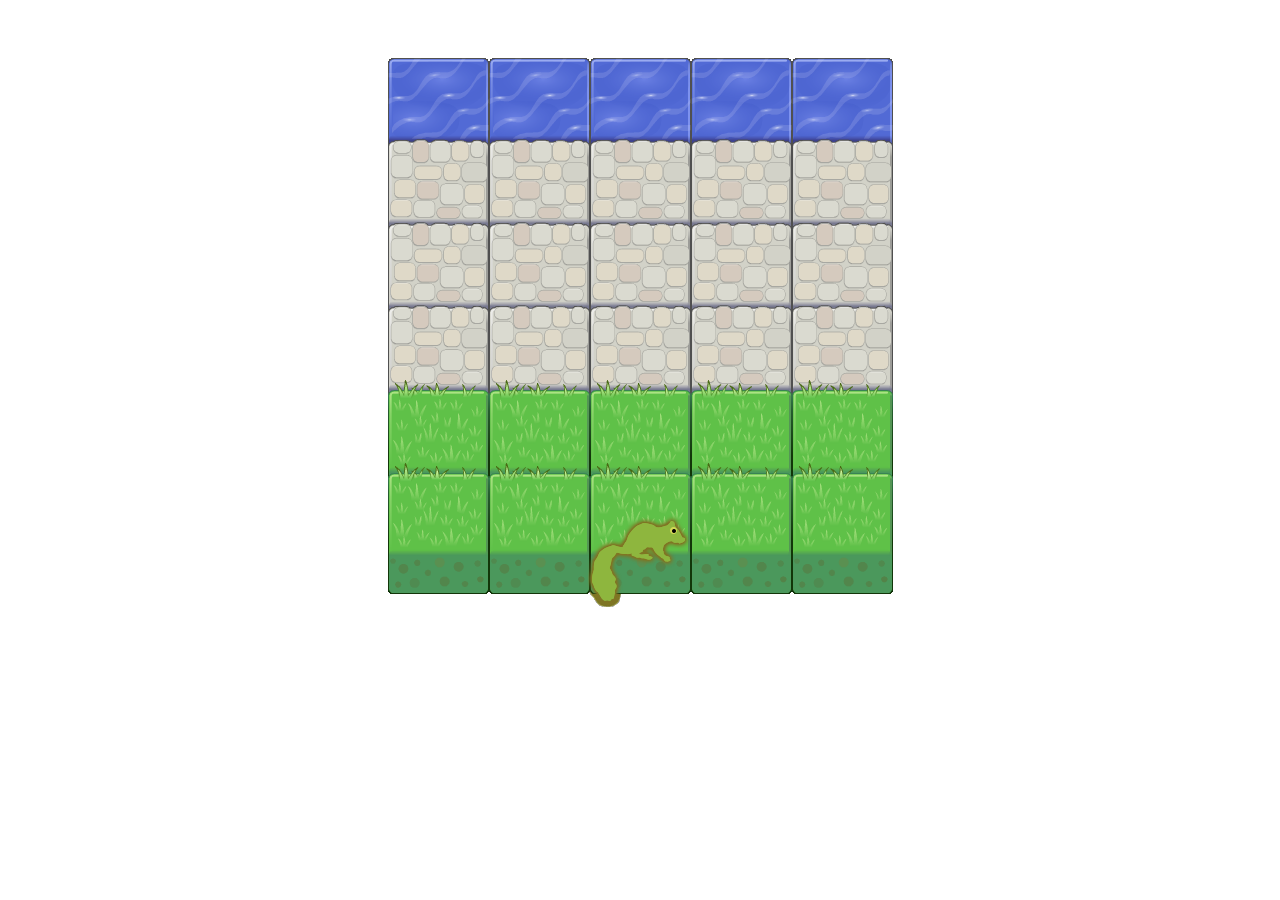
==== frontend-nanodegree-arcade-game-master/index.html @ 6158bf3d "first commit of game project" ====
<!DOCTYPE html>
<html>
<head>
    <meta charset="UTF-8">
    <title>Effective JavaScript: Frogger</title>
    <link rel="stylesheet" href="css/style.css">
</head>
<body>
    <script src="js/resources.js"></script>
    <script src="js/app.js"></script>
    <script src="js/engine.js"></script>
</body>
</html>
---- frontend-nanodegree-arcade-game-master/css/style.css ----
body {
    text-align: center;
}
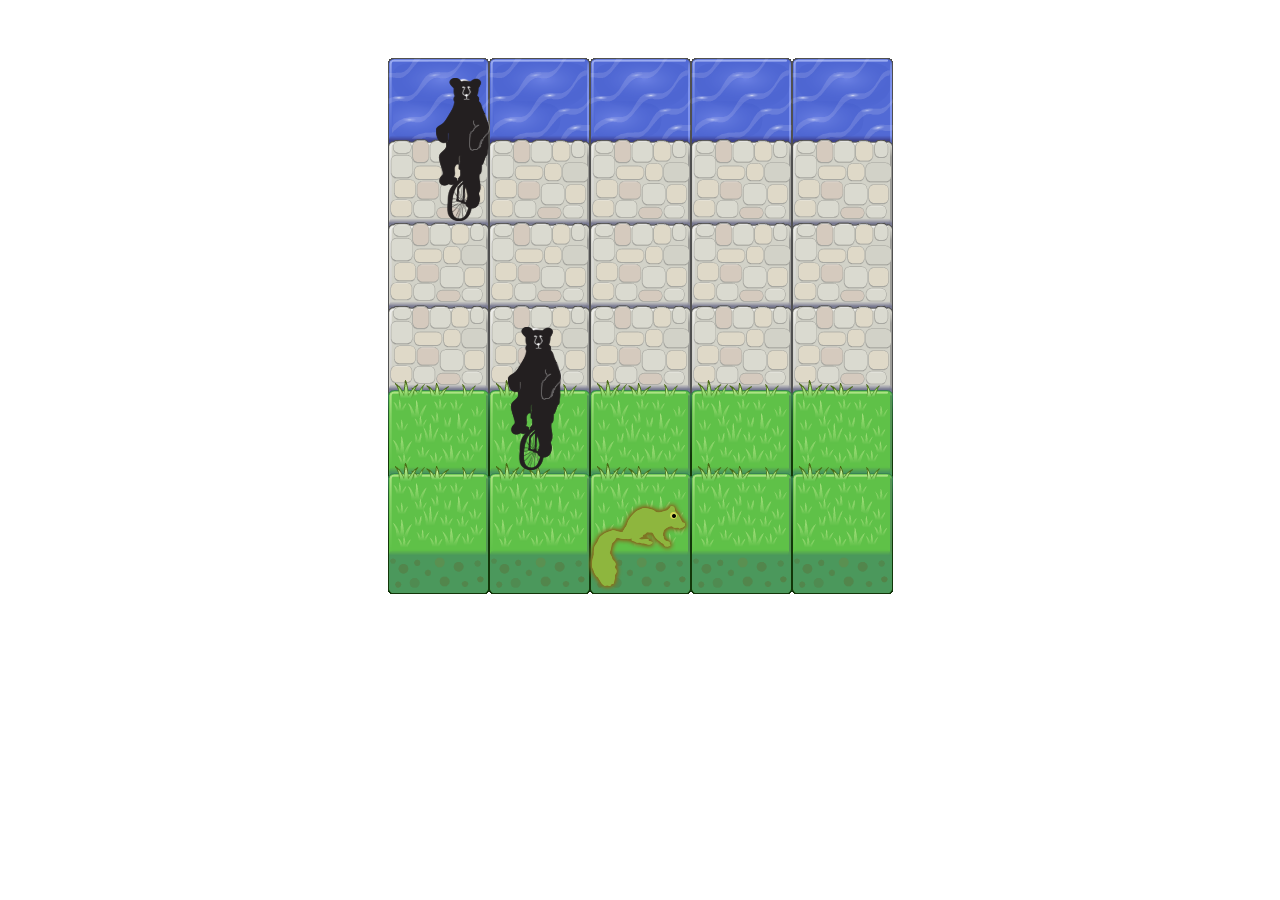
==== commit 927cfe5e: "stagger enemies vert, horiz and speed" ====
--- a/frontend-nanodegree-arcade-game-master/index.html
+++ b/frontend-nanodegree-arcade-game-master/index.html
@@ -2,7 +2,7 @@
 <html>
 <head>
     <meta charset="UTF-8">
-    <title>Effective JavaScript: Frogger</title>
+    <title>Squirreller</title>
     <link rel="stylesheet" href="css/style.css">
 </head>
 <body>
